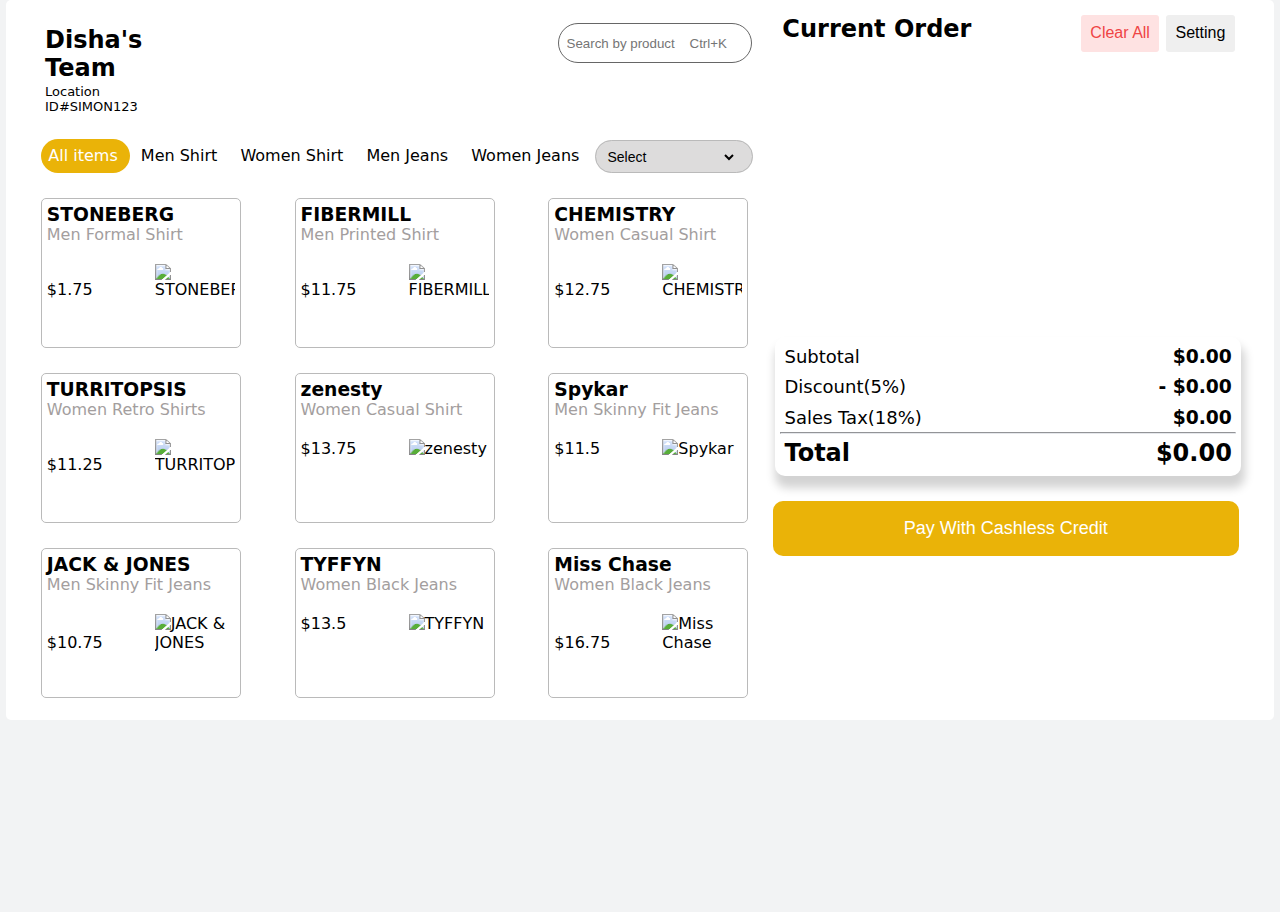
==== index.html @ 325a0e06 "add completed work" ====
<!DOCTYPE html>
<html lang="en">

<head>
    <meta charset="UTF-8">

    <meta
        name="viewport"
        content="width=device-width, initial-scale=1.0"
    >

    <title>Shopping Cart</title>

    <link
        rel="stylesheet"
        href="./css/style.css"
    >
    <link 
        rel="stylesheet" 
        href="https://cdnjs.cloudflare.com/ajax/libs/font-awesome/6.6.0/css/all.min.css" integrity="sha512-Kc323vGBEqzTmouAECnVceyQqyqdsSiqLQISBL29aUW4U/M7pSPA/gEUZQqv1cwx4OnYxTxve5UMg5GT6L4JJg==" 
        crossorigin="anonymous" 
        referrerpolicy="no-referrer" 
    />
</head>

<body>

    <div class="container">
        <div class="left-container">
            <div class="left-container-header">
                <div>
                        <h2 class="head">Disha's Team </h2>

                        <p>Location ID#SIMON123</p>
                </div>
                <input
                    id="search-product"
                    class="input"
                    type="text"
                    placeholder="Search by product    Ctrl+K"
                >
            </div>

            <ul id="category-list">
                <li
                    class="list-items select"
                    onclick="updateCategoryUI('all')"
                >
                    All items
                </li>
                <li
                    class="list-items"
                    onclick="updateCategoryUI('Men Shirt')"
                >
                    Men Shirt
                </li>
                <li
                    class="list-items"
                    onclick="updateCategoryUI('Women Shirt')"
                >
                    Women Shirt
                </li>
                <li
                    class="list-items"
                    onclick="updateCategoryUI('Men Jeans')"
                >
                    Men Jeans
                </li>
                <li
                    class="list-items"
                    onclick="updateCategoryUI('Women Jeans')"
                >
                    Women Jeans
                </li>

                <li class="sort-product-list">
                    <select 
                        class="sort-product"
                    >
                        <option
                            value="select"
                        >
                            Select
                        </option>
                        <option 
                            value="Sort by: name"
                        >
                            Sort by: name
                        </option>
                        <option 
                            value="Sort by: price"
                        >
                            Sort by: price
                        </option>
                        
                    </select>
                    <span class="js-sort-icon sort-button"></span>
                </li>
            </ul>
                
            <h1 class="no-data">No Data Found</h1>
            <div class="cards products-container">
                <!-- Insert the product via js` -->
            </div>

        </div>

        <div class="right-container">

            <div class="menu">

                <h2>Current Order</h2>
                <button
                    class="bg-red button1 padding"
                    id="clear-all-button"
                >
                    Clear All
                </button>
                <button class="button2 padding">Setting</button>

            </div>

            <div class="order-container">
                <!-- Insert the product in cart via js` -->
            </div>

            <div class="total">
                <div class="flex">
                    <span>Subtotal</span>
                    <h3 class="js-subtotal">$0.00</h3>
                </div>
                <div class="flex">
                    <span>Discount(5%)</span>
                    <h3 class="js-discount">- $0.00</h3>
                </div>
                <div class="flex">
                    <span>Sales Tax(18%)</span>
                    <h3 class="js-sales-tax">$0.00</h3>
                </div>
                <hr>
                <div class="flex">
                    <h2>Total</h2>
                    <h2 class="js-total-of-product">$0.00</h2>
                </div>
            </div>

            <button class="paybtn">Pay With Cashless Credit</button>

        </div>
    </div>

    <script src="./script.js"></script>
</body>

</html>
---- css/style.css ----
* {
    margin: 0;
    padding: 0;
    box-sizing: border-box;
    border-width: 0;
    border-style: solid;
    border-color: #e5e7eb;
}

html {
    tab-size: 4;
    font-family: ui-sans-serif, system-ui, sans-serif, "Apple Color Emoji",
        "Segoe UI Emoji", "Segoe UI Symbol", "Noto Color Emoji";
    font-feature-settings: normal;
    font-variation-settings: normal;
    /* background-color: rgb(229 231 235); */
}

body {
    width: 100%;
    height: auto;
    margin: auto;
    /* margin-top: 2%; */
    background-color: rgb(242, 243, 244);
    /* background-color: #ffffff !important; */
}

.container {
    padding-left: 20px;
    padding-right: 20px;
    background-color: #ffffff;
    margin: auto;
    width: 99%;
    max-width: 1280px;
    height: 720px;
    box-shadow: 2px 0px 5px #d1cece outset;
    border-radius: 5px;
}

.left-container {
    width: 60%;
    height: 100vh;
    float: left;
    margin-top: 12px;
}

.left-container-header {
    display: flex;
    justify-content: space-between;
    padding: 1.5%;
}

.left-container-header h2 {
    width: 150px;
}

.head {
    margin-top: 2%;
    margin-left: 5%;
}

input {
    border: none;
    outline: none;
}

.input {
    border: 1px #666;
    border-style: solid;
    border-radius: 20px;
    padding: 1%;
    height: 40px;
}

#category-list li {
    cursor: pointer;
}

#category-list {
    list-style: none;
    margin-top: 3%;
    margin-left: 2%;
}

#category-list li {
    padding: 1%;
    display: inline;
    margin: 0 0.5% 0 0;
}

#category-list .list-items:hover {
    padding: 1%;
    background-color: #eab308;
    border-radius: 20px;
    color: #fff;
    cursor: pointer;
}

.select {
    background-color: #eab308 !important;
    border-radius: 20px;
    color: #fff;
    cursor: pointer;

}

.sort-product-list {
    /* width: 15px; */
    background-color: #dddcdc;
    border: 1px solid #bababa;
    padding: 0%;
    border-radius: 20px;
    font-size: 14px;
}

.sort-product {

    width: 134px;
    font-size: 14px;
    background-color: #dddcdc;

}

.sort-button {

    width: 25px;
    margin-left: 1%;

}

.sort-button button {
    background-color: transparent;
}

.no-data {
    display: none;
    font-size: xx-large;
    margin: auto;
    height: 300px;
    margin-top: 200px;
    margin-left: 200px;
}

.cards {
    width: auto;
    height: 80vh;
    overflow-y: auto;
    display: flex;
    gap: 10px;
    flex-wrap: wrap;
    justify-content: space-evenly;
    margin-left: auto;
    margin-top: 3%;
}

.card {
    border-radius: 15px;
    width: 28%;
    height: 22vh;
    padding: 1%;
    border: 1px;
    border-color: #666666;
    border-style: solid;
    border-radius: 10px;
}

.card:hover {
    border: 1px;
    border-color: #eab308;
    border-style: solid;
    box-shadow: none;
    border-radius: 10px;
}

.card-img {
    height: 70px;
    width: 80px;
    margin-left: 25%;
    margin-top: 20px;
}

.products-container {
    height: auto;
    width: 100%;
    display: grid;
    padding-top: 10px;
    grid-template-columns: 200px 200px 200px;
    grid-template-rows: 150px 150px 150px;
    justify-content: space-around;
    gap: 25px;
    background-color: transparent;
}

.products {
    padding: 5px;
    border-radius: 5px;
    border: 1px solid #bababa;
}

.products:hover {
    border: 1px solid #eab308;
}

.bottom-part-of-product {
    display: flex;
    justify-content: space-between;
    align-items: last baseline;
}

.description {
    color: #a39e9e;
}

.price-of-product {
    color: #eab308;
}

.line-hight {
    line-height: 3.5;
}

.quantity {
    line-height: 3.5;
}

.right-container {
    width: 40%;
    height: 100% !important;
    float: right;
}

.right-container .menu {
    margin-left: 4%;
    display: flex;
    margin-top: 3%;
    position: relative;
}

.right-container .menu .button1 {
    position: absolute;
    right: 20%;
    font: weight 600px;
    color: #ef4444;
    background-color: #fee2e2;
    border: none;
    border-radius: 3px;
    font-size: medium;
}

.right-container .menu .button2 {
    position: absolute;
    right: 4%;
    border: none;
    border-radius: 3px;
    font-size: medium;
    font-weight: 600px;
}

.padding {
    padding: 2%;
}

.bg-red {
    background-color: red;
}

.order-container {
    margin-top: 5%;
    padding: 5px;
    height: 250px;
    overflow-y: auto;
}

.orders {
    display: flex;
    justify-content: space-evenly;
    align-items: center;
    margin: 5px;
}

.ordered-product-name {
    width: 115px;
}

.decrement {
    padding: 0px 8px;
    border-radius: 3px;
    font-size: 18px;
}

.increment {
    padding: 0px 6px;
    border-radius: 3px;
    font-size: 18px;
}

.cancel-product {
    padding: 0px 6px;
    border-radius: 3px;
    font-size: 18px;
    color: #ef4444;
    background: #fee2e2;
    cursor: pointer;
}

#cart-item .button {
    height: 40px;
    width: 40px;
    margin-top: 2%;
    border-radius: 10px;
    border: none;
    background-color: lightgrey;
}

.total {
    box-shadow: 2px 10px 10px 2px lightgray;
    width: 95%;
    margin: auto;
    border-radius: 10px;
    margin-top: 4%;
    padding: 1%;
}

.total span {
    font-size: large;
}

.flex {
    display: flex;
    justify-content: space-between;
    padding: 1%;
}

.paybtn {
    font-size: large;
    margin-left: 2%;
    border: none;
    background-color: #eab308;
    color: #fff;
    width: 95%;
    height: 55px;
    border-radius: 10px;
    /* margin: auto; */
    margin-top: 5%;
}

p {
    margin-top: 1%;
    margin-left: 5%;
    font-size: small;
}

.text-yellow {
    color: #eab308;
    font-weight: 800;
    margin-top: 3%;
}

.text-grey {
    color: #a39e9e;
    font-weight: 600;
}

.item {
    margin-top: 2%;
    display: flex;
    justify-content: space-between;
    padding: 2%;
    line-height: 3;
}

.font-size-larger {
    font-size: larger;
}

hr {
    border-style: inset;
    border-width: 1px;
}

.js-product-out-of-stock {
    /* pointer-events: none; */
    opacity: 0.5;
    cursor: not-allowed !important;
}

.js-product-out-of-stock:hover {
    border-color: #aca7a7;
    opacity: 0.5;
}
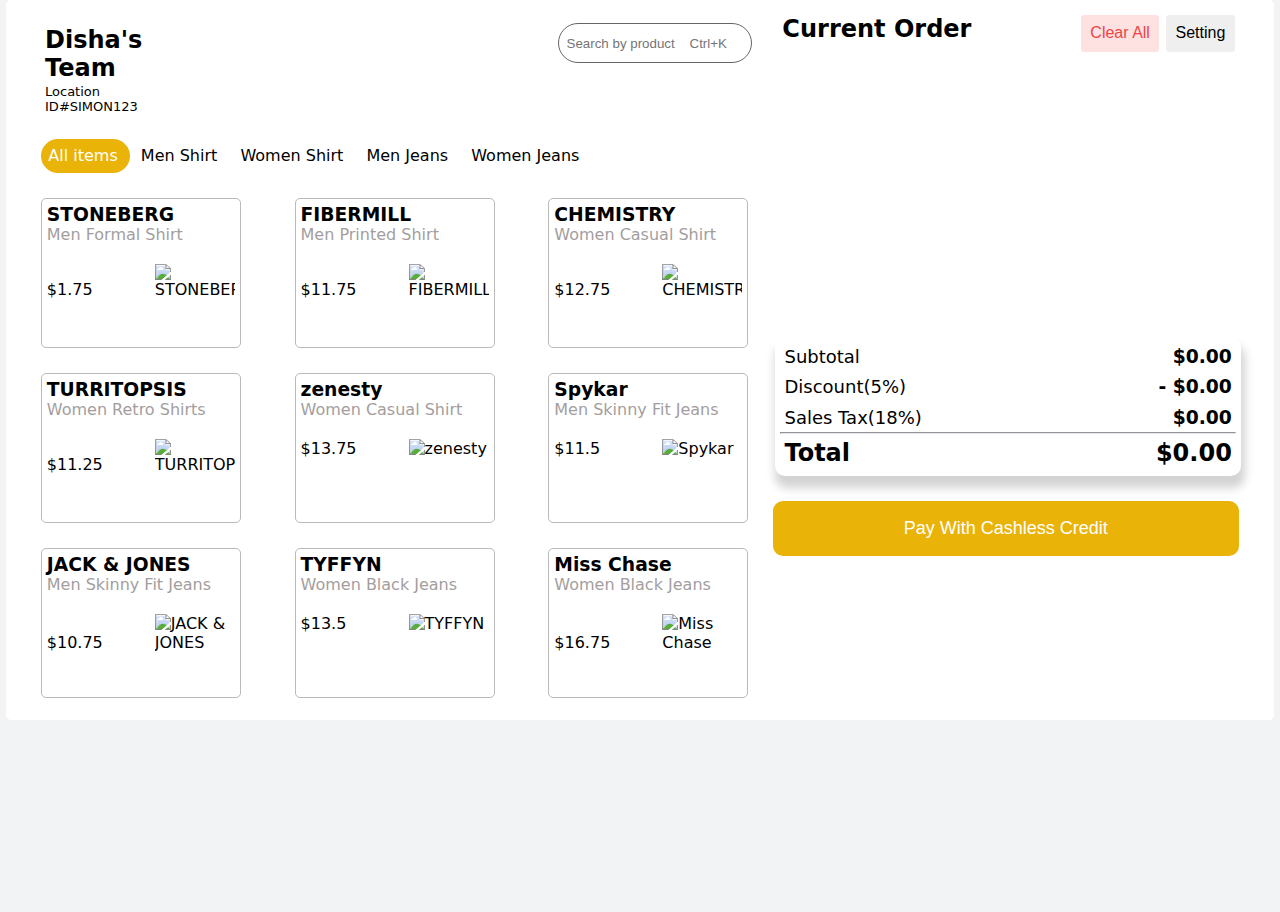
==== commit b97bf0dd: "remove code of sorting by name and price" ====
--- a/index.html
+++ b/index.html
@@ -73,29 +73,6 @@
                     Women Jeans
                 </li>
 
-                <li class="sort-product-list">
-                    <select 
-                        class="sort-product"
-                    >
-                        <option
-                            value="select"
-                        >
-                            Select
-                        </option>
-                        <option 
-                            value="Sort by: name"
-                        >
-                            Sort by: name
-                        </option>
-                        <option 
-                            value="Sort by: price"
-                        >
-                            Sort by: price
-                        </option>
-                        
-                    </select>
-                    <span class="js-sort-icon sort-button"></span>
-                </li>
             </ul>
                 
             <h1 class="no-data">No Data Found</h1>
--- a/css/style.css
+++ b/css/style.css
@@ -104,34 +104,6 @@
 
 }
 
-.sort-product-list {
-    /* width: 15px; */
-    background-color: #dddcdc;
-    border: 1px solid #bababa;
-    padding: 0%;
-    border-radius: 20px;
-    font-size: 14px;
-}
-
-.sort-product {
-
-    width: 134px;
-    font-size: 14px;
-    background-color: #dddcdc;
-
-}
-
-.sort-button {
-
-    width: 25px;
-    margin-left: 1%;
-
-}
-
-.sort-button button {
-    background-color: transparent;
-}
-
 .no-data {
     display: none;
     font-size: xx-large;
@@ -294,7 +266,7 @@
     font-size: 18px;
 }
 
-.cancel-product {
+.remove-product {
     padding: 0px 6px;
     border-radius: 3px;
     font-size: 18px;
@@ -340,7 +312,6 @@
     width: 95%;
     height: 55px;
     border-radius: 10px;
-    /* margin: auto; */
     margin-top: 5%;
 }
 
@@ -379,7 +350,6 @@
 }
 
 .js-product-out-of-stock {
-    /* pointer-events: none; */
     opacity: 0.5;
     cursor: not-allowed !important;
 }
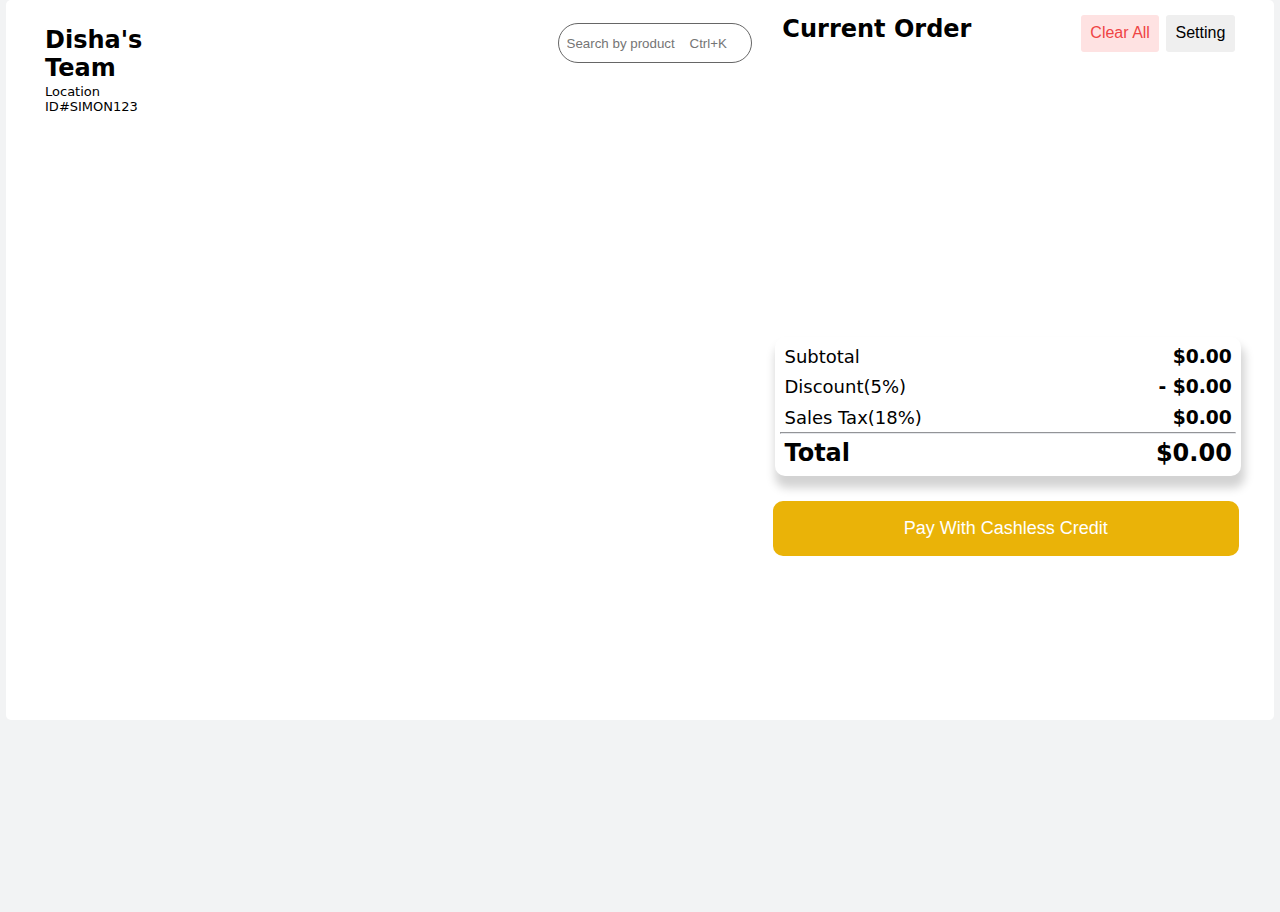
==== commit 5c3b2952: "work in progress" ====
--- a/index.html
+++ b/index.html
@@ -41,37 +41,10 @@
                 >
             </div>
 
-            <ul id="category-list">
-                <li
-                    class="list-items select"
-                    onclick="updateCategoryUI('all')"
-                >
-                    All items
-                </li>
-                <li
-                    class="list-items"
-                    onclick="updateCategoryUI('Men Shirt')"
-                >
-                    Men Shirt
-                </li>
-                <li
-                    class="list-items"
-                    onclick="updateCategoryUI('Women Shirt')"
-                >
-                    Women Shirt
-                </li>
-                <li
-                    class="list-items"
-                    onclick="updateCategoryUI('Men Jeans')"
-                >
-                    Men Jeans
-                </li>
-                <li
-                    class="list-items"
-                    onclick="updateCategoryUI('Women Jeans')"
-                >
-                    Women Jeans
-                </li>
+            <ul id="category-list"
+                class="category-list"
+            >
+                <!-- Insert the category menu via js  -->
 
             </ul>
                 
--- a/css/style.css
+++ b/css/style.css
@@ -113,9 +113,9 @@
     margin-left: 200px;
 }
 
-.cards {
+/* .cards {
     width: auto;
-    height: 80vh;
+    height: 80%;
     overflow-y: auto;
     display: flex;
     gap: 10px;
@@ -123,12 +123,12 @@
     justify-content: space-evenly;
     margin-left: auto;
     margin-top: 3%;
-}
-
-.card {
+} */
+
+.products {
     border-radius: 15px;
-    width: 28%;
-    height: 22vh;
+    width: fit-content;
+    height: fit-content;
     padding: 1%;
     border: 1px;
     border-color: #666666;
@@ -136,7 +136,7 @@
     border-radius: 10px;
 }
 
-.card:hover {
+.products:hover {
     border: 1px;
     border-color: #eab308;
     border-style: solid;
@@ -152,25 +152,16 @@
 }
 
 .products-container {
-    height: auto;
+    height: 80%;
     width: 100%;
+    overflow-y: auto;
     display: grid;
     padding-top: 10px;
-    grid-template-columns: 200px 200px 200px;
-    grid-template-rows: 150px 150px 150px;
+    grid-template-columns: auto auto auto;
+    grid-template-rows: auto auto auto;
     justify-content: space-around;
     gap: 25px;
     background-color: transparent;
-}
-
-.products {
-    padding: 5px;
-    border-radius: 5px;
-    border: 1px solid #bababa;
-}
-
-.products:hover {
-    border: 1px solid #eab308;
 }
 
 .bottom-part-of-product {
